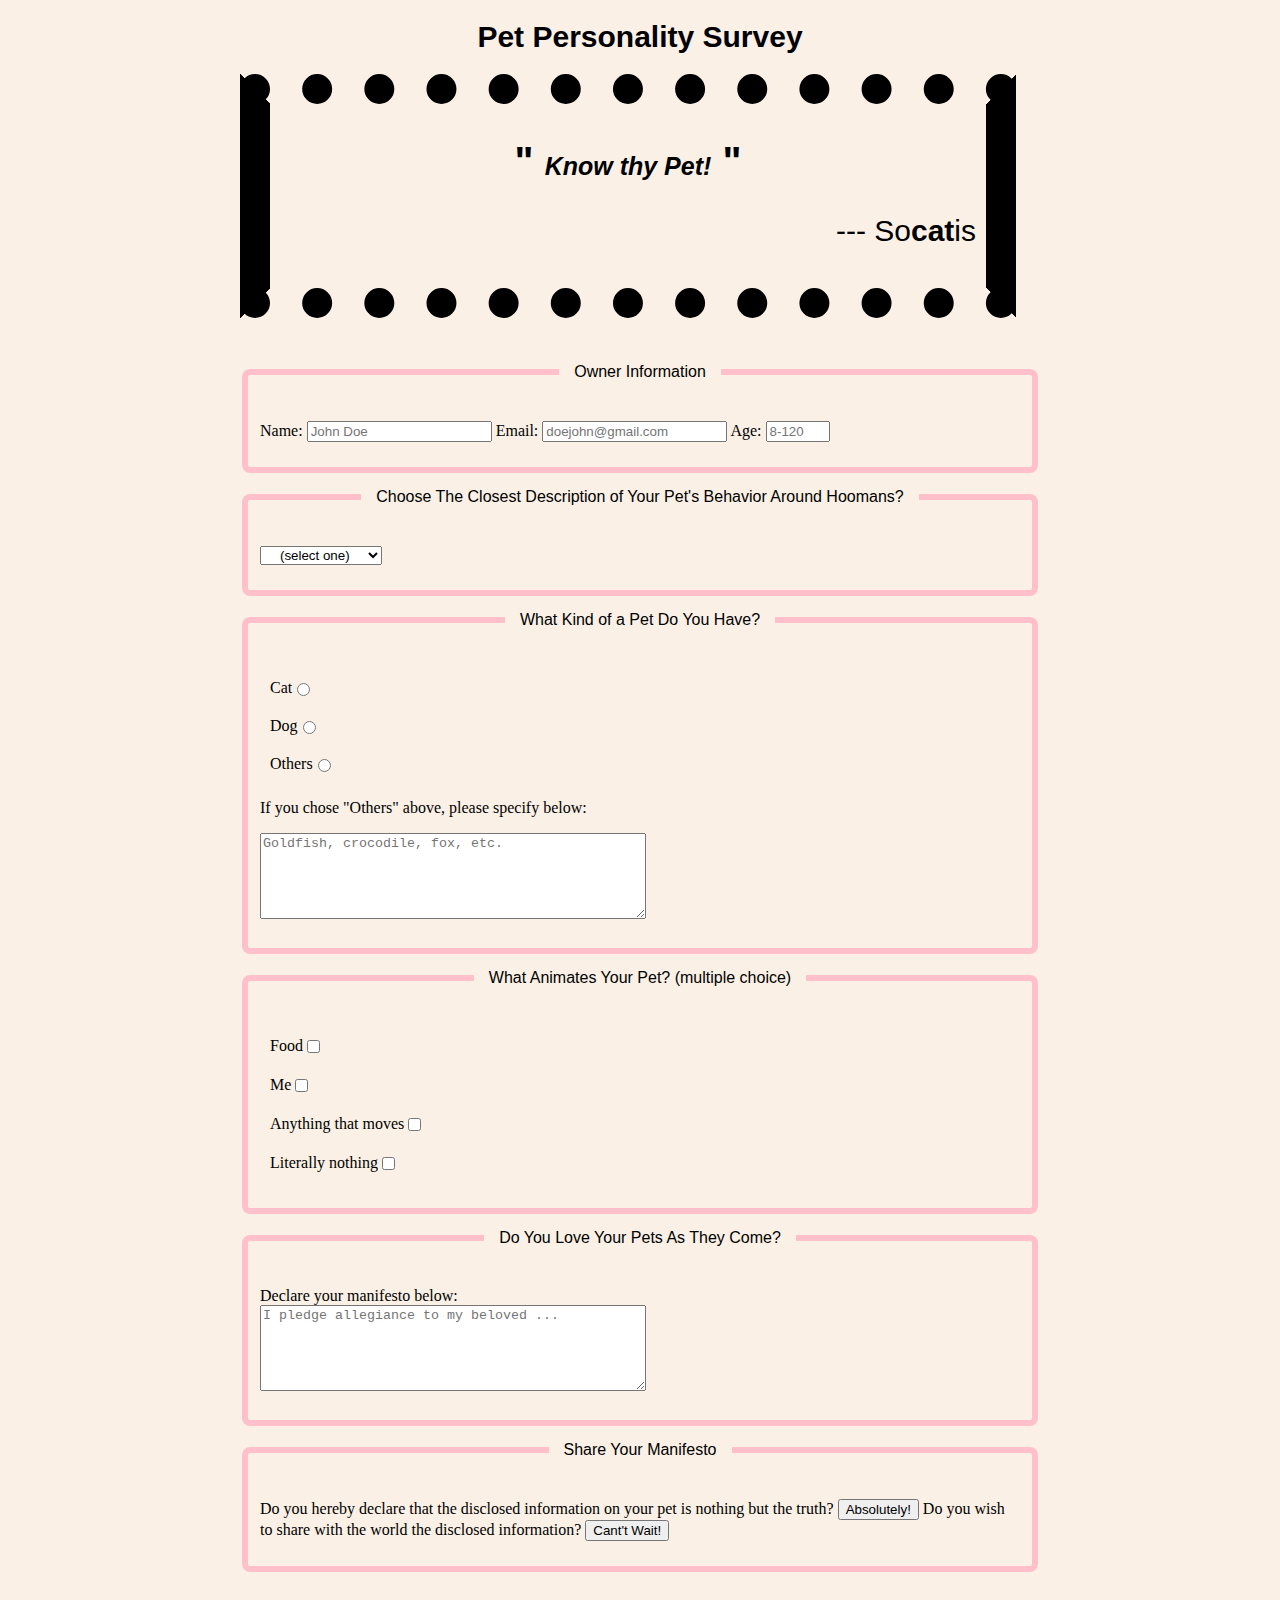
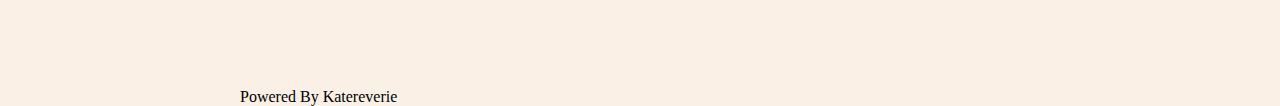
==== HTML-CSS-Projects/Tribute_Page/index.html @ b66638f8 "sc upload" ====
<!DOCTYPE html>
<html lang='en'>
  <head>
    <meta charset='utf-8'>
    <title>Pet Personality Survey</title>
    <link rel='stylesheet' href='styles.css'/>
  </head>
  <body>
    <h1 id='title'>Pet Personality Survey</h1>
    <div class='frame'>
      <p id='description'>Know thy Pet!</p>
      <p id="author">--- So<strong>cat</strong>is</p>
    </div>
    <form id='survey-form'>
      <fieldset class="field">
        <legend>Owner Information</legend>
        <label id='name-label'>Name: <input id='name' type='text' name='Name' placeholder='John Doe' required/></label>
        <label id='email-label'>Email: <input id='email' type='email' name='Email' placeholder='doejohn@gmail.com' required/></label>
        <label id='number-label'>Age: <input id='number' type='number' name='Age' min='8' max='120' placeholder='8-120' /></label>
      </fieldset>
      <fieldset class="field">
        <legend>Choose The Closest Description of Your Pet's Behavior Around Hoomans?</legend>
        <select id='dropdown'>
          <option>(select one)</option>
          <option>friendly</option>
          <option>clingy</option>
          <option>socialite</option>
          <option>hostile</option>
          <option>"leave me alone!"</option>
          <option>avoidant</option>
          <option>anxious</option>
          <option>indifferent</option>
        </select>
      </fieldset>
      <fieldset class="field">
        <legend>What Kind of a Pet Do You Have?</legend>
        <label id='bl' name='button-label'>Cat <input name='button-label'value='0' type='radio' /></label>
        <label id='bl' name='button-label'>Dog <input name='button-label' value='60' type='radio' /></label>
        <label id='bl' name='button-label'>Others <input name='button-label' value='100' type='radio' /></label>
        <p>If you chose "Others" above, please specify below:</p>
        <textarea placeholder="Goldfish, crocodile, fox, etc."></textarea>
      </fieldset>
      <fieldset class="field">
        <legend>What Animates Your Pet? (multiple choice)</legend>
        <label id='bl' name="button-label">Food <input name="button-label" value='0' type='checkbox' /></label>
        <label id='bl' name="button-label">Me <input name="button-label" value='30' type='checkbox' /></label>
        <label id='bl' name="button-label">Anything that moves <input name="button-label" value='60' type='checkbox' /></label>
        <label id='bl' name="button-label">Literally nothing <input name="button-label" value='100' type='checkbox' /></label>
      </fieldset>
      <fieldset class="field">
        <legend>Do You Love Your Pets As They Come?</legend>
        <label>Declare your manifesto below:<br/></label>
        <textarea placeholder="I pledge allegiance to my beloved ..."></textarea>
      </fieldset>
      <fieldset class="field">
        <legend>Share Your Manifesto</legend>
        <label>Do you hereby declare that the disclosed information on your pet is nothing but the truth? <input type="button" value="Absolutely!"></input></label>
        <label>Do you wish to share with the world the disclosed information? <input id='submit' type="submit" name='submit-button' value="Cant't Wait!"></input></label>
      </fieldset>
      <div class="divider"></div>
      <p>Powered By Katereverie</p>
    </form>
  </body>
</html>
---- HTML-CSS-Projects/Tribute_Page/styles.css ----
body {
    margin: auto;
    padding: 100 100 100 100;
    background: linen;
    width: 800px;
    height: 600px;
  }
  
h1 {
    display: flex;
    justify-content: center;
    font: bold 30px Verdana, sans-serif;
    top:10px;
  }
  
.frame {
    font: italic bold 25px "Garamound", sans-serif;
    text-align: center;
    padding: 10px;
    width: 87%;
    margin-bottom:30px;
    border-width: 30px;
    border-image: url("https://github.com/Katereverie/HTML-CSS-Projects/blob/main/Survey-Form/icons/paw_wo_background.png?raw=true") round;
    border-color: black;
    border-style: dotted solid;
  }
  
#description::before {
    content: '" ';
    font: bold 40px "Garamound", sans-serif;
  }
  
#description::after {
    content: '  "';
    font: bold 40px "Garamound", sans-serif;
  }
  
  
#author {
    text-align: right;
    font: normal 30px Helvetica, sans-serif;
  }
  
.field {
    padding-top: 25px;
    padding-bottom: 25px;
    border-radius: 8px;
    border: 6px solid pink;
  }
  
textarea {
    width: 50%;
    height: 80px;
  }
  
  #dropdown {
    width: 16%;
    text-align: center;
  }
  
legend {
    padding: 15px;
    text-align: center;
    font: normal 16px Helvetica, sans-serif;
  }
  
#bl {
    padding: 10px;
    display: flex;
    justify-content: flext-end;
  }

.divider {
    padding-top: 100px;
  }
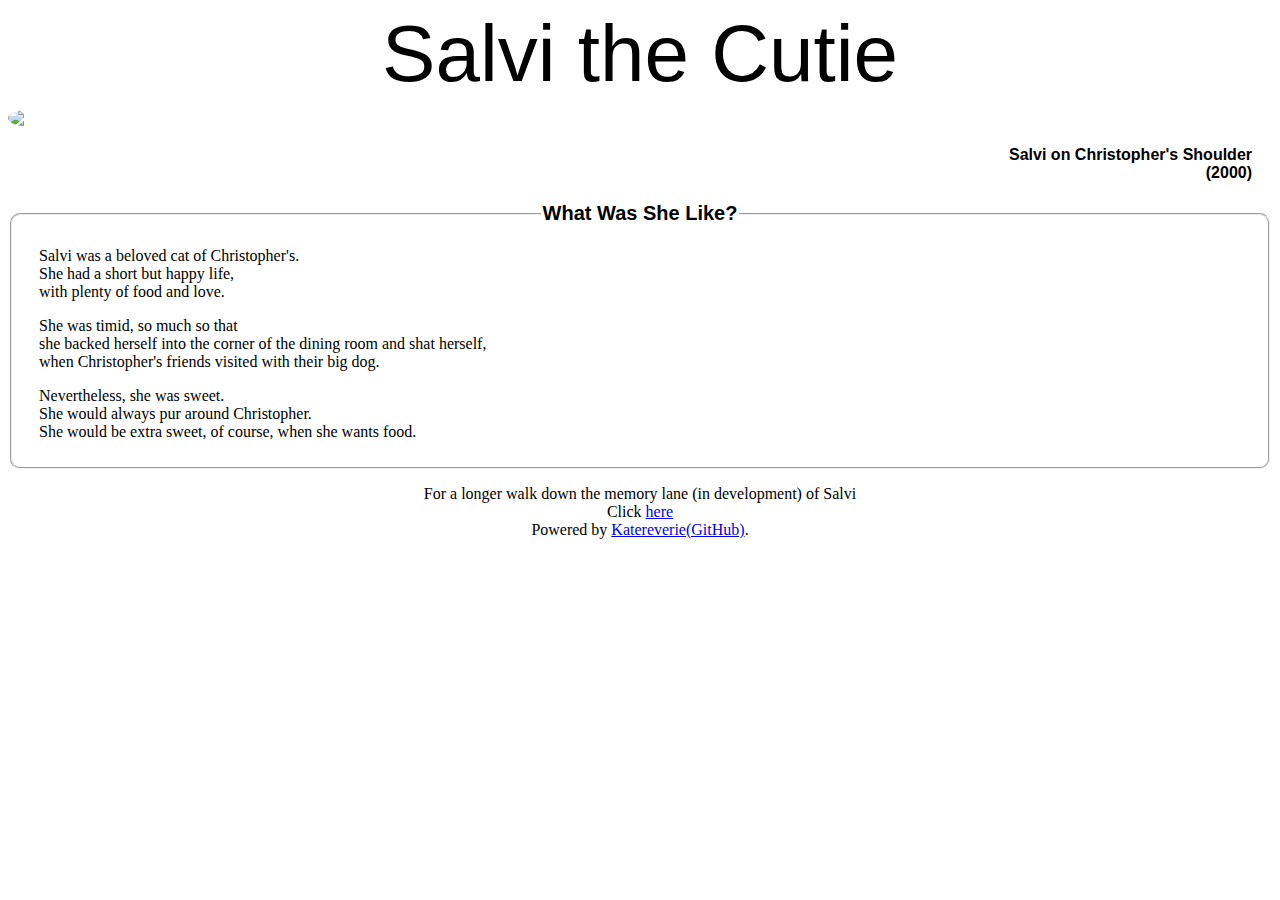
==== commit 5b9f9700: "sc edit" ====
--- a/HTML-CSS-Projects/Tribute_Page/index.html
+++ b/HTML-CSS-Projects/Tribute_Page/index.html
@@ -1,64 +1,30 @@
 <!DOCTYPE html>
 <html lang='en'>
-  <head>
-    <meta charset='utf-8'>
-    <title>Pet Personality Survey</title>
-    <link rel='stylesheet' href='styles.css'/>
-  </head>
-  <body>
-    <h1 id='title'>Pet Personality Survey</h1>
-    <div class='frame'>
-      <p id='description'>Know thy Pet!</p>
-      <p id="author">--- So<strong>cat</strong>is</p>
-    </div>
-    <form id='survey-form'>
-      <fieldset class="field">
-        <legend>Owner Information</legend>
-        <label id='name-label'>Name: <input id='name' type='text' name='Name' placeholder='John Doe' required/></label>
-        <label id='email-label'>Email: <input id='email' type='email' name='Email' placeholder='doejohn@gmail.com' required/></label>
-        <label id='number-label'>Age: <input id='number' type='number' name='Age' min='8' max='120' placeholder='8-120' /></label>
-      </fieldset>
-      <fieldset class="field">
-        <legend>Choose The Closest Description of Your Pet's Behavior Around Hoomans?</legend>
-        <select id='dropdown'>
-          <option>(select one)</option>
-          <option>friendly</option>
-          <option>clingy</option>
-          <option>socialite</option>
-          <option>hostile</option>
-          <option>"leave me alone!"</option>
-          <option>avoidant</option>
-          <option>anxious</option>
-          <option>indifferent</option>
-        </select>
-      </fieldset>
-      <fieldset class="field">
-        <legend>What Kind of a Pet Do You Have?</legend>
-        <label id='bl' name='button-label'>Cat <input name='button-label'value='0' type='radio' /></label>
-        <label id='bl' name='button-label'>Dog <input name='button-label' value='60' type='radio' /></label>
-        <label id='bl' name='button-label'>Others <input name='button-label' value='100' type='radio' /></label>
-        <p>If you chose "Others" above, please specify below:</p>
-        <textarea placeholder="Goldfish, crocodile, fox, etc."></textarea>
-      </fieldset>
-      <fieldset class="field">
-        <legend>What Animates Your Pet? (multiple choice)</legend>
-        <label id='bl' name="button-label">Food <input name="button-label" value='0' type='checkbox' /></label>
-        <label id='bl' name="button-label">Me <input name="button-label" value='30' type='checkbox' /></label>
-        <label id='bl' name="button-label">Anything that moves <input name="button-label" value='60' type='checkbox' /></label>
-        <label id='bl' name="button-label">Literally nothing <input name="button-label" value='100' type='checkbox' /></label>
-      </fieldset>
-      <fieldset class="field">
-        <legend>Do You Love Your Pets As They Come?</legend>
-        <label>Declare your manifesto below:<br/></label>
-        <textarea placeholder="I pledge allegiance to my beloved ..."></textarea>
-      </fieldset>
-      <fieldset class="field">
-        <legend>Share Your Manifesto</legend>
-        <label>Do you hereby declare that the disclosed information on your pet is nothing but the truth? <input type="button" value="Absolutely!"></input></label>
-        <label>Do you wish to share with the world the disclosed information? <input id='submit' type="submit" name='submit-button' value="Cant't Wait!"></input></label>
-      </fieldset>
-      <div class="divider"></div>
-      <p>Powered By Katereverie</p>
-    </form>
-  </body>
+  <main id='main'>
+    <head>
+      <meta charset='UFT-8'>
+      <meta name='viewport' content='width=device-width, initial-scale'>
+      <title id='title'>Salvi the Cutie</title>
+      <link rel='stylesheet' href='styles.css'></link>
+    </head>
+    <body>
+      <main id='main'>
+        <header id='title' type='text'>Salvi the Cutie</header>
+        <div id='img-div'>
+          <div id='frame'>
+            <img id='image' src="https://github.com/Katereverie/HTML-CSS-Projects/blob/main/Salvi's%20Tribute%20Page/salvi_with_chris/salvi.jpeg?raw=true"/>
+          </div>
+          <figcaption id='img-caption'>Salvi on Christopher's Shoulder <br/>(2000)</figcaption>
+        <fieldset class='field'>
+          <legend class="field-description">What Was She Like?</legend>
+            <p id='tribute-info'>Salvi was a beloved cat of Christopher's. <br/> She had a short but happy life, <br />with plenty of food and love.</p> 
+            <p id='tribute-info'>She was timid, so much so that<br/>she backed herself into the corner of the dining room and shat herself,<br/> when Christopher's friends visited with their big dog.</p>
+            <p id='tribute-info'>Nevertheless, she was sweet.<br/> She would always pur around Christopher.<br/>She would be extra sweet, of course, when she wants food.</p>
+            <p id='tribute-info'></p>
+        </fieldset>
+          <div id='further-link'>
+            <p id='further-link'>For a longer walk down the memory lane (in development) of Salvi<br>Click <a id='tribute-link' target='_blank' href='https://github.com/Katereverie/Memory-Lane/tree/main'>here</a><br/>Powered by <a id='developer-page' href='https://github.com/Katereverie'>Katereverie(GitHub)</a>.</p>
+          </div>
+      </main>
+    </body>
 </html>--- a/HTML-CSS-Projects/Tribute_Page/styles.css
+++ b/HTML-CSS-Projects/Tribute_Page/styles.css
@@ -1,75 +1,55 @@
 body {
-    margin: auto;
-    padding: 100 100 100 100;
-    background: linen;
-    width: 800px;
-    height: 600px;
-  }
-  
-h1 {
-    display: flex;
-    justify-content: center;
-    font: bold 30px Verdana, sans-serif;
-    top:10px;
-  }
-  
-.frame {
-    font: italic bold 25px "Garamound", sans-serif;
-    text-align: center;
-    padding: 10px;
-    width: 87%;
-    margin-bottom:30px;
-    border-width: 30px;
-    border-image: url("https://github.com/Katereverie/HTML-CSS-Projects/blob/main/Survey-Form/icons/paw_wo_background.png?raw=true") round;
-    border-color: black;
-    border-style: dotted solid;
-  }
-  
-#description::before {
-    content: '" ';
-    font: bold 40px "Garamound", sans-serif;
-  }
-  
-#description::after {
-    content: '  "';
-    font: bold 40px "Garamound", sans-serif;
-  }
-  
-  
-#author {
-    text-align: right;
-    font: normal 30px Helvetica, sans-serif;
-  }
-  
+  background-color: f0f0f0;
+}
+
+header {
+  font-family: Verdana, sans-serif;
+  color: black;
+  font-weight: 500;
+  text-align: center;
+  font-size: 80px;
+
+
+}
+#image {
+  max-width: 100%;
+  height: auto;
+  border-radius: 40px;
+  filter: blur(0.5px);
+}
+
+
+img {
+  display: block;
+  padding-top: 10px;
+  padding-bottom: 10px;
+}
+
+#img-caption {
+  text-align: right;
+  font-family: arial;
+  margin-top: 10px;
+  margin-right: 20px;
+  font-weight: 600;
+  color: black;
+  padding-bottom: 20px;
+}
+
+#tribute-info {
+  font-family: Tahoma;
+  padding-left: 15px ;
+}
+
 .field {
-    padding-top: 25px;
-    padding-bottom: 25px;
-    border-radius: 8px;
-    border: 6px solid pink;
-  }
-  
-textarea {
-    width: 50%;
-    height: 80px;
-  }
-  
-  #dropdown {
-    width: 16%;
-    text-align: center;
-  }
-  
-legend {
-    padding: 15px;
-    text-align: center;
-    font: normal 16px Helvetica, sans-serif;
-  }
-  
-#bl {
-    padding: 10px;
-    display: flex;
-    justify-content: flext-end;
-  }
+  border-radius: 10px;
+}
 
-.divider {
-    padding-top: 100px;
-  }+.field-description {
+  font: bold 20px Baskerville, sans-serif;
+  text-align: center;
+}
+
+#further-link {
+  text-align: center;
+  font-family: Georgia;
+}